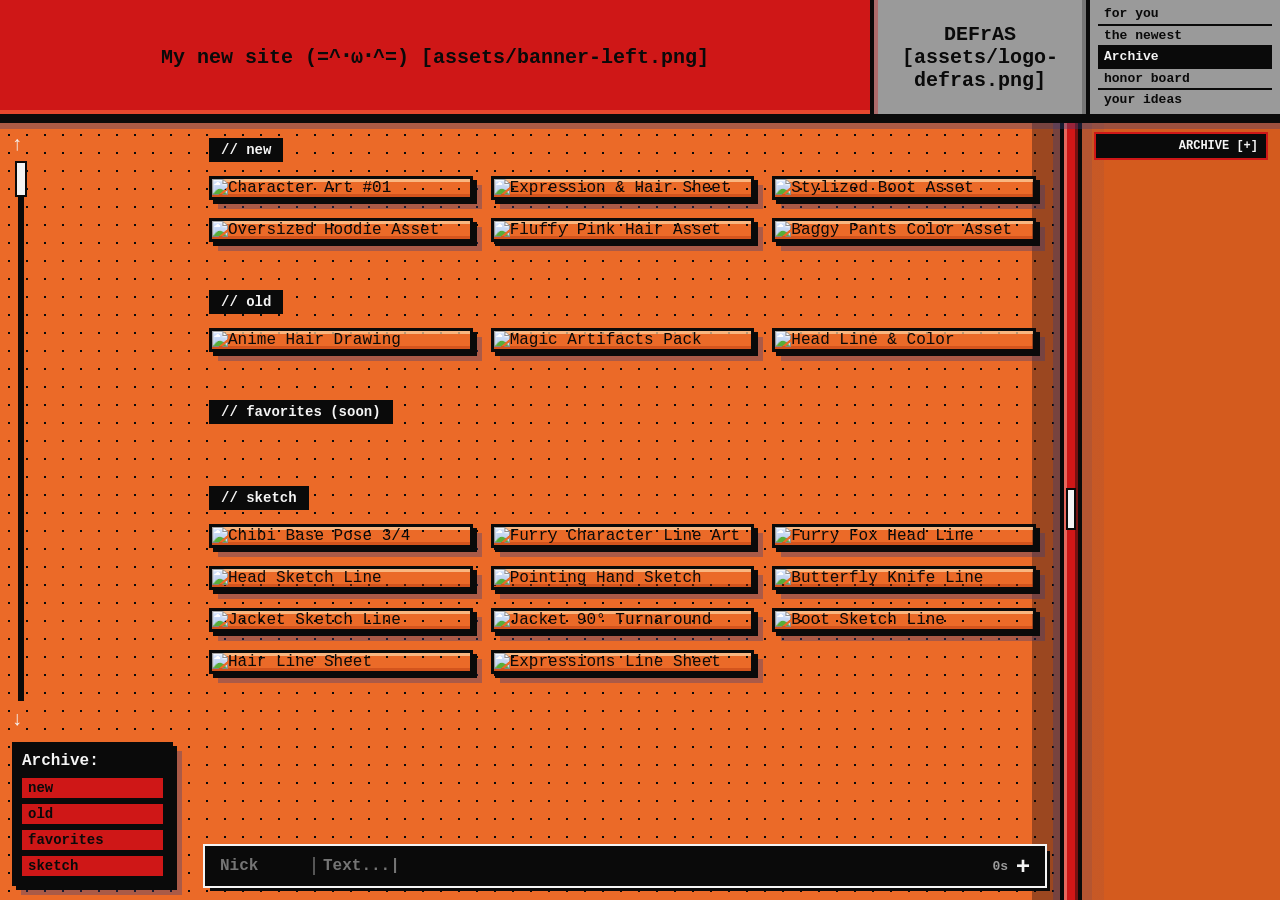
==== archive/index.html @ 842877c4 "Update site art and assets 2026-11-22_20:33" ====
<!DOCTYPE html>
<html lang="en">
<head><meta name="viewport" content="width=device-width, initial-scale=1.0" />
  <meta charset="UTF-8" />
  <meta name="viewport" content="width=device-width, initial-scale=1.0" />
  <meta name="p:domain_verify" content="158cc9ae658e4ac9b16065582bf5815c"/>
  <title>DEFrAS — 2D Art, Animations &amp; Live Zine</title>
  <meta name="description" content="2D art archive, raw sketches, animation memes and a live community guestbook by DEFrAS." />
  <style>
    :root { --orange:#eb6a28; --red:#cf1717; --gray:#9a9a9a; --black:#0a0a0a; --white:#f4f4f4; }
    * { box-sizing:border-box; margin:0; padding:0; }
    html { scroll-behavior:smooth; }
    body { background-color:var(--orange); background-image:radial-gradient(#0a0a0a 0.75px, transparent 0.75px); background-size:18px 18px; color:var(--black); font-family:"Courier New",monospace; min-height:100vh; }
    .topbar { display:grid; grid-template-columns:1fr 220px 190px; height:118px; border-bottom:4px solid var(--black); position:sticky; top:0; z-index:50; }
    .banner-slot { background:var(--red); display:flex; align-items:center; justify-content:center; overflow:hidden; }
    .logo-slot { background:var(--gray); border-left:4px solid var(--black); border-right:4px solid var(--black); display:flex; align-items:center; justify-content:center; overflow:hidden; }
    .banner-slot img, .logo-slot img { width:100%; height:100%; object-fit:cover; display:block; }
    .ph { font-weight:bold; text-align:center; padding:8px; font-size:20px; }
    .top-nav { background:var(--gray); display:flex; flex-direction:column; justify-content:center; padding:4px 8px; }
    .top-nav a { display:block; text-decoration:none; color:var(--black); font-size:13px; font-weight:bold; line-height:1.35; padding:1px 6px; border-bottom:2px solid var(--black); }
    .top-nav a:last-child { border-bottom:none; }
    .top-nav a:hover, .top-nav a.active { background:var(--black); color:var(--white); }
    .workspace { display:grid; grid-template-columns:185px 1fr 220px; min-height:calc(100vh - 118px); }
    .left-sidebar { padding:14px 12px; z-index:20; display:flex; flex-direction:column; justify-content:space-between; position:sticky; top:118px; height:calc(100vh - 118px); }
    .scroll-rail { display:flex; flex-direction:column; align-items:flex-start; gap:6px; flex:1; margin-bottom:12px; }
    .rail-btn { background:none; border:none; color:var(--white); font-size:20px; font-weight:bold; cursor:pointer; }
    .rail-line { cursor:pointer; user-select:none; width:6px; flex:1; background:var(--black); margin-left:6px; position:relative; }
    .rail-thumb { width:12px; height:36px; background:var(--white); border:2px solid var(--black); position:absolute; left:-3px; top:0; }
    .archive-box { background:var(--black); padding:10px; }
    .archive-box-title { color:var(--white); font-size:16px; font-weight:bold; margin-bottom:8px; }
    .archive-links { display:flex; flex-direction:column; gap:6px; }
    .archive-links a { display:block; background:var(--red); color:var(--black); text-decoration:none; font-weight:bold; font-size:14px; padding:2px 6px; }
    .archive-links a:hover { background:var(--white); transform:translateX(3px); }
    .gallery-feed { padding:20px 24px 90px; display:flex; flex-direction:column; gap:48px; }
    .archive-section { scroll-margin-top:140px; }
    .section-tag { display:inline-block; background:var(--black); color:var(--white); font-size:14px; font-weight:bold; padding:4px 12px; margin-bottom:14px; }
    .art-grid { display:grid; grid-template-columns:repeat(3,1fr); gap:18px; }
    .art-card { overflow:hidden; position:relative; }
    .art-card img { width:100%; height:100%; object-fit:cover; display:block; }
    .art-card-orig { aspect-ratio:16/10; background:#f58245; border:3px solid var(--black); outline:2px solid var(--black); outline-offset:-6px; cursor:pointer; display:flex; align-items:center; justify-content:center; color:var(--black); font-weight:bold; font-size:14px; transition:0.15s; }
    .art-card:hover { transform:translate(-2px,-2px); box-shadow:4px 4px 0 var(--red); }
    .right-sidebar { display:grid; grid-template-columns:18px 1fr; border-left:4px solid var(--black); position:sticky; top:118px; height:calc(100vh - 118px); }
    .red-stripe { background:var(--red); border-right:4px solid var(--black); }
    .chat-panel { padding:14px 12px 70px; overflow-y:auto; background-color:#d45b1e; }
    .chat-messages { display:flex; flex-direction:column; gap:18px; }
    .msg-header { display:flex; align-items:center; gap:8px; color:var(--white); font-weight:bold; font-size:15px; }
    .msg-avatar { width:26px; height:26px; border-radius:50%; border:2px solid var(--white); display:flex; align-items:center; justify-content:center; font-size:12px; }
    .msg-text { color:var(--white); font-size:18px; font-weight:bold; padding-left:34px; margin-top:4px; }
    .bottom-bar { position:fixed; bottom:14px; left:205px; right:235px; height:40px; background:var(--black); display:flex; align-items:center; padding:0 12px; z-index:60; border:3px solid var(--white); box-shadow:0 4px 12px rgba(0,0,0,0.6); }
    .bottom-bar input { flex:1; background:transparent; border:none; outline:none; color:var(--white); font-family:inherit; font-size:16px; font-weight:bold; }
    .bottom-bar button { background:none; border:none; color:var(--white); font-size:24px; font-weight:bold; cursor:pointer; }
    .lightbox { display:none; position:fixed; inset:0; background:rgba(10,10,10,.9); z-index:100; align-items:center; justify-content:center; padding:24px; }
    .lightbox.open { display:flex; }
    .lightbox-box { background-color:var(--orange); background-image:radial-gradient(#0a0a0a 0.75px, transparent 0.75px); background-size:18px 18px; border:4px solid var(--black); padding:20px; max-width:720px; width:100%; text-align:center; }
  </style>
<link rel="stylesheet" href="/assets/mobile.css" /><link rel="stylesheet" href="/assets/reflex.css?v=8" /></head>
<body>
  <header class="topbar">
    <div class="banner-slot">
      <img src="assets/banner-left.png" alt="My new site" onerror="this.style.display='none';this.nextElementSibling.style.display='block';"/>
      <div class="ph" style="display:none;">My new site (=^･ω･^=) [assets/banner-left.png]</div>
    </div>
    <div class="logo-slot">
      <img src="assets/logo-defras.png" alt="DEFrAS" onerror="this.style.display='none';this.nextElementSibling.style.display='block';"/>
      <div class="ph" style="display:none;">DEFrAS [assets/logo-defras.png]</div>
    </div>
    <nav class="top-nav">
      <a href="/archive" onclick="wipToast(event, 'for you')">for you</a>
      <a href="/archive" onclick="wipToast(event, 'the newest')">the newest</a>
      <a href="/archive" class="active">Archive</a>
      <a href="/archive" onclick="wipToast(event, 'honor board')">honor board</a>
      <a href="/archive" onclick="wipToast(event, 'your ideas')">your ideas</a>
    </nav>
  </header>

  <main class="workspace">
    <aside class="left-sidebar">
      <div class="scroll-rail">
        <button class="rail-btn" onclick="window.scrollTo({top:0,behavior:'smooth'})">↑</button>
        <div class="rail-line"><div class="rail-thumb" id="railThumb"></div></div>
        <button class="rail-btn" onclick="window.scrollTo({top:document.body.scrollHeight,behavior:'smooth'})">↓</button>
      </div>
      <div class="archive-box">
        <div class="archive-box-title">Archive:</div>
        <div class="archive-links">
          <a href="#new">new</a>
          <a href="#old">old</a>
          <a href="#favorites">favorites</a>
          <a href="#sketch">sketch</a>
        </div>
      </div>
    </aside>

    <div class="gallery-feed">
      <section class="archive-section" id="new">
        <div class="section-tag">// new</div>
        <div class="art-grid">
          <div class="art-card" onclick="openArt('Character Art #01', 'assets/arts/new-01.png')"><img src="assets/arts/new-01.png" alt="Character Art #01" loading="lazy" /></div>
          <div class="art-card" onclick="openArt('Expression & Hair Sheet', 'assets/arts/new-02.png')"><img src="assets/arts/new-02.png" alt="Expression & Hair Sheet" loading="lazy" /></div>
          <div class="art-card" onclick="openArt('Stylized Boot Asset', 'assets/arts/new-03.png')"><img src="assets/arts/new-03.png" alt="Stylized Boot Asset" loading="lazy" /></div>
          <div class="art-card" onclick="openArt('Oversized Hoodie Asset', 'assets/arts/new-04.png')"><img src="assets/arts/new-04.png" alt="Oversized Hoodie Asset" loading="lazy" /></div>
          <div class="art-card" onclick="openArt('Fluffy Pink Hair Asset', 'assets/arts/new-05.png')"><img src="assets/arts/new-05.png" alt="Fluffy Pink Hair Asset" loading="lazy" /></div>
          <div class="art-card" onclick="openArt('Baggy Pants Color Asset', 'assets/arts/new-06.png')"><img src="assets/arts/new-06.png" alt="Baggy Pants Color Asset" loading="lazy" /></div>
        </div>
      </section>
      <section class="archive-section" id="old">
        <div class="section-tag">// old</div>
        <div class="art-grid">
          <div class="art-card" onclick="openArt('Anime Hair Drawing', 'assets/arts/old-01.png')"><img src="assets/arts/old-01.png" alt="Anime Hair Drawing" loading="lazy" /></div>
          <div class="art-card" onclick="openArt('Magic Artifacts Pack', 'assets/arts/old-02.png')"><img src="assets/arts/old-02.png" alt="Magic Artifacts Pack" loading="lazy" /></div>
          <div class="art-card" onclick="openArt('Head Line & Color', 'assets/arts/old-03.png')"><img src="assets/arts/old-03.png" alt="Head Line & Color" loading="lazy" /></div>
        </div>
      </section>
      <section class="archive-section" id="favorites">
        <div class="section-tag">// favorites (soon)</div>
      </section>
      <section class="archive-section" id="sketch">
        <div class="section-tag">// sketch</div>
        <div class="art-grid">
          <div class="art-card" onclick="openArt('Chibi Base Pose 3/4', 'assets/arts/sketch-01.png')"><img src="assets/arts/sketch-01.png" alt="Chibi Base Pose 3/4" loading="lazy" /></div>
          <div class="art-card" onclick="openArt('Furry Character Line Art', 'assets/arts/sketch-02.png')"><img src="assets/arts/sketch-02.png" alt="Furry Character Line Art" loading="lazy" /></div>
          <div class="art-card" onclick="openArt('Furry Fox Head Line', 'assets/arts/sketch-03.png')"><img src="assets/arts/sketch-03.png" alt="Furry Fox Head Line" loading="lazy" /></div>
          <div class="art-card" onclick="openArt('Head Sketch Line', 'assets/arts/sketch-04.png')"><img src="assets/arts/sketch-04.png" alt="Head Sketch Line" loading="lazy" /></div>
          <div class="art-card" onclick="openArt('Pointing Hand Sketch', 'assets/arts/sketch-05.png')"><img src="assets/arts/sketch-05.png" alt="Pointing Hand Sketch" loading="lazy" /></div>
          <div class="art-card" onclick="openArt('Butterfly Knife Line', 'assets/arts/sketch-06.png')"><img src="assets/arts/sketch-06.png" alt="Butterfly Knife Line" loading="lazy" /></div>
          <div class="art-card" onclick="openArt('Jacket Sketch Line', 'assets/arts/sketch-07.png')"><img src="assets/arts/sketch-07.png" alt="Jacket Sketch Line" loading="lazy" /></div>
          <div class="art-card" onclick="openArt('Jacket 90° Turnaround', 'assets/arts/sketch-08.png')"><img src="assets/arts/sketch-08.png" alt="Jacket 90° Turnaround" loading="lazy" /></div>
          <div class="art-card" onclick="openArt('Boot Sketch Line', 'assets/arts/sketch-09.png')"><img src="assets/arts/sketch-09.png" alt="Boot Sketch Line" loading="lazy" /></div>
          <div class="art-card" onclick="openArt('Hair Line Sheet', 'assets/arts/sketch-10.png')"><img src="assets/arts/sketch-10.png" alt="Hair Line Sheet" loading="lazy" /></div>
          <div class="art-card" onclick="openArt('Expressions Line Sheet', 'assets/arts/sketch-11.png')"><img src="assets/arts/sketch-11.png" alt="Expressions Line Sheet" loading="lazy" /></div>
        </div>
      </section>
    </div>

    <aside class="right-sidebar">
      <div class="red-stripe"></div>
      <div class="chat-panel">
        <div class="chat-messages" id="chatList"></div>
    </aside>
  </main>

  <form class="bottom-bar">
    <input type="text" id="msgInput" placeholder="Text...|" autocomplete="off" />
    <button type="submit">+</button>
  </form>

  <div class="lightbox" id="lightbox" onclick="this.classList.remove('open')">
    <div class="lightbox-box" onclick="event.stopPropagation()">
      <img id="lightboxImg" src="" alt="" style="max-width:100%;max-height:74vh;object-fit:contain;border:3px solid #0a0a0a;background:#f4f4f4;display:block;margin:0 auto 12px;" />
      <div id="lightboxCaption" style="font-weight:bold;font-size:18px;"></div>
    </div>
  </div>

  <div id="wipToast" style="display:none;position:fixed;top:132px;right:235px;background:#0a0a0a;color:#f4f4f4;border:3px solid #cf1717;padding:10px 14px;font-weight:bold;font-size:13px;z-index:90;box-shadow:4px 4px 0 #0a0a0a;"></div>
  <script>
    let wipTimer;
    function wipToast(e, name) {
      e.preventDefault();
      const t = document.getElementById("wipToast");
      t.textContent = "// " + name + " — coming soon (WIP)";
      t.style.display = "block";
      clearTimeout(wipTimer);
      wipTimer = setTimeout(() => { t.style.display = "none"; }, 2600);
    }
    const rail = document.querySelector(".rail-line"), thumb = document.getElementById("railThumb");
    function syncThumb() {
      if (!rail || !thumb) return;
      const d = document.documentElement.scrollHeight - window.innerHeight;
      const p = d > 0 ? Math.min(1, Math.max(0, window.scrollY / d)) : 0;
      const maxTop = Math.max(0, rail.clientHeight - thumb.offsetHeight);
      thumb.style.top = (p * maxTop) + "px";
    }
    window.addEventListener("scroll", syncThumb, { passive: true });
    window.addEventListener("resize", syncThumb);
    window.addEventListener("load", syncThumb);
    let dragging = false;
    function scrub(y) {
      const r = rail.getBoundingClientRect();
      const avail = Math.max(1, r.height - thumb.offsetHeight);
      const p = Math.min(1, Math.max(0, (y - r.top - thumb.offsetHeight / 2) / avail));
      const d = document.documentElement.scrollHeight - window.innerHeight;
      window.scrollTo({ top: p * d, behavior: "auto" });
    }
    rail.addEventListener("mousedown", e => { e.preventDefault(); dragging = true; scrub(e.clientY); });
    window.addEventListener("mousemove", e => { if (dragging) { e.preventDefault(); scrub(e.clientY); } });
    window.addEventListener("mouseup", () => { dragging = false; });
    setInterval(syncThumb, 500);
    syncThumb();
    function openArt(l,src){const img=document.getElementById('lightboxImg');if(img){if(src){img.src=src;img.style.display='block';}else{img.style.display='none';}}document.getElementById('lightboxCaption').textContent='DEFrAS Archive — '+l;document.getElementById('lightbox').classList.add('open');}else{img.style.display='none';}document.getElementById('lightboxCaption').textContent='DEFrAS Archive — '+l;document.getElementById('lightbox').classList.add('open');}
    </script>
<script src="/assets/chat.js?v=45"></script></body>
</html>
---- assets/mobile.css ----
@media screen and (max-width: 820px) {
  .topbar { grid-template-columns: 1fr 115px !important; height: auto !important; }
  .banner-slot, .logo-slot { height: 74px !important; }
  .logo-slot { border-right: none !important; }
  .top-nav { grid-column: 1 / -1 !important; flex-direction: row !important; flex-wrap: wrap !important; justify-content: space-around !important; border-top: 3px solid #0a0a0a !important; padding: 6px 4px !important; gap: 4px !important; }
  .top-nav a { border-bottom: none !important; border: 2px solid #0a0a0a !important; font-size: 13px !important; padding: 3px 8px !important; }
  .workspace { display: block !important; }
  .left-sidebar { position: sticky !important; top: 110px !important; height: auto !important; z-index: 40 !important; padding: 8px 10px !important; background: #eb6a28 !important; border-bottom: 3px solid #0a0a0a !important; }
  .scroll-rail { display: none !important; }
  .archive-box { padding: 6px 10px !important; display: flex !important; align-items: center !important; gap: 8px !important; }
  .archive-box-title { margin-bottom: 0 !important; font-size: 14px !important; }
  .archive-links { flex-direction: row !important; flex-wrap: wrap !important; gap: 6px !important; }
  .gallery-feed { padding: 16px 14px 28px !important; gap: 32px !important; }
  .art-grid { grid-template-columns: 1fr !important; gap: 16px !important; }
  .right-sidebar { position: static !important; height: 360px !important; border-left: none !important; border-top: 4px solid #0a0a0a !important; grid-template-columns: 12px 1fr !important; }
  .bottom-bar { position: fixed !important; bottom: 0 !important; left: 0 !important; right: 0 !important; width: 100% !important; height: 58px !important; padding: 0 14px !important; border-left: none !important; border-right: none !important; border-bottom: none !important; border-top: 3px solid #f4f4f4 !important; }
  .bottom-bar input { font-size: 16px !important; }
  .bottom-bar button { font-size: 30px !important; padding-left: 10px !important; }
}
---- assets/reflex.css ----
/* Физика света и 2-уровневая глубина теней (фон vs приподнятые карточки, как на эскизе в Krita) */
.topbar { box-shadow: 0 5px 0 #0a0a0a, 0 11px 0 rgba(54, 62, 125, 0.35); }
.banner-slot { box-shadow: inset 0 -4px 0 rgba(255, 130, 75, 0.45); }
.logo-slot { box-shadow: inset 4px 0 0 rgba(207, 23, 23, 0.35), inset -4px 0 0 rgba(10, 10, 10, 0.25); }

/* Красная шторка чата: матовый блик слева */
.red-stripe {
  box-shadow: inset 3px 0 0 rgba(255, 190, 170, 0.48), inset -3px 0 0 rgba(10, 10, 10, 0.45) !important;
}

/* Длинная тень на нижнем уровне фона (под карточками, z-index: 1) */
.right-sidebar::before {
  content: "";
  position: absolute;
  top: 0; bottom: 0; left: 0; width: 0;
  background: rgba(54, 62, 125, 0.34);
  mix-blend-mode: multiply;
  pointer-events: none;
  z-index: 1;
}

/* Короткая тень на верхнем уровне приподнятых карточек (ближе к шторке, z-index: 6) */
.right-sidebar::after {
  content: "";
  position: absolute;
  top: 0; bottom: 0; left: -11px; width: 11px;
  background: rgba(54, 62, 125, 0.35);
  mix-blend-mode: multiply;
  pointer-events: none;
  z-index: 6;
}

/* Слабая тень внутри самого чата справа (по законам освещения) */
.chat-panel {
  background-image: linear-gradient(to right, rgba(54, 62, 125, 0.20) 0 10px, rgba(54, 62, 125, 0.08) 10px 22px, transparent 22px) !important;
}

/* Приподнятые карточки с чёткой ступенчатой тенью */
.art-card {
  position: relative;
  z-index: 3;
  outline: none !important;
  border: 3px solid #0a0a0a !important;
  box-shadow: inset 0 3px 0 rgba(255, 215, 165, 0.7), inset 0 -3px 0 rgba(165, 45, 10, 0.35), 4px 4px 0 #0a0a0a, 9px 9px 0 rgba(54, 62, 125, 0.36) !important;
}
.art-card:hover {
  transform: translate(-3px, -3px) !important;
  box-shadow: inset 0 3px 0 rgba(255, 225, 180, 0.85), 6px 6px 0 #cf1717, 12px 12px 0 rgba(54, 62, 125, 0.45) !important;
}
.archive-box {
  box-shadow: 4px 4px 0 #0a0a0a, 9px 9px 0 rgba(54, 62, 125, 0.36) !important;
}
.bottom-bar {
  border: 3px solid #0a0a0a !important;
  box-shadow: 0 0 0 2px #f4f4f4, 5px 5px 0 #0a0a0a !important;
}
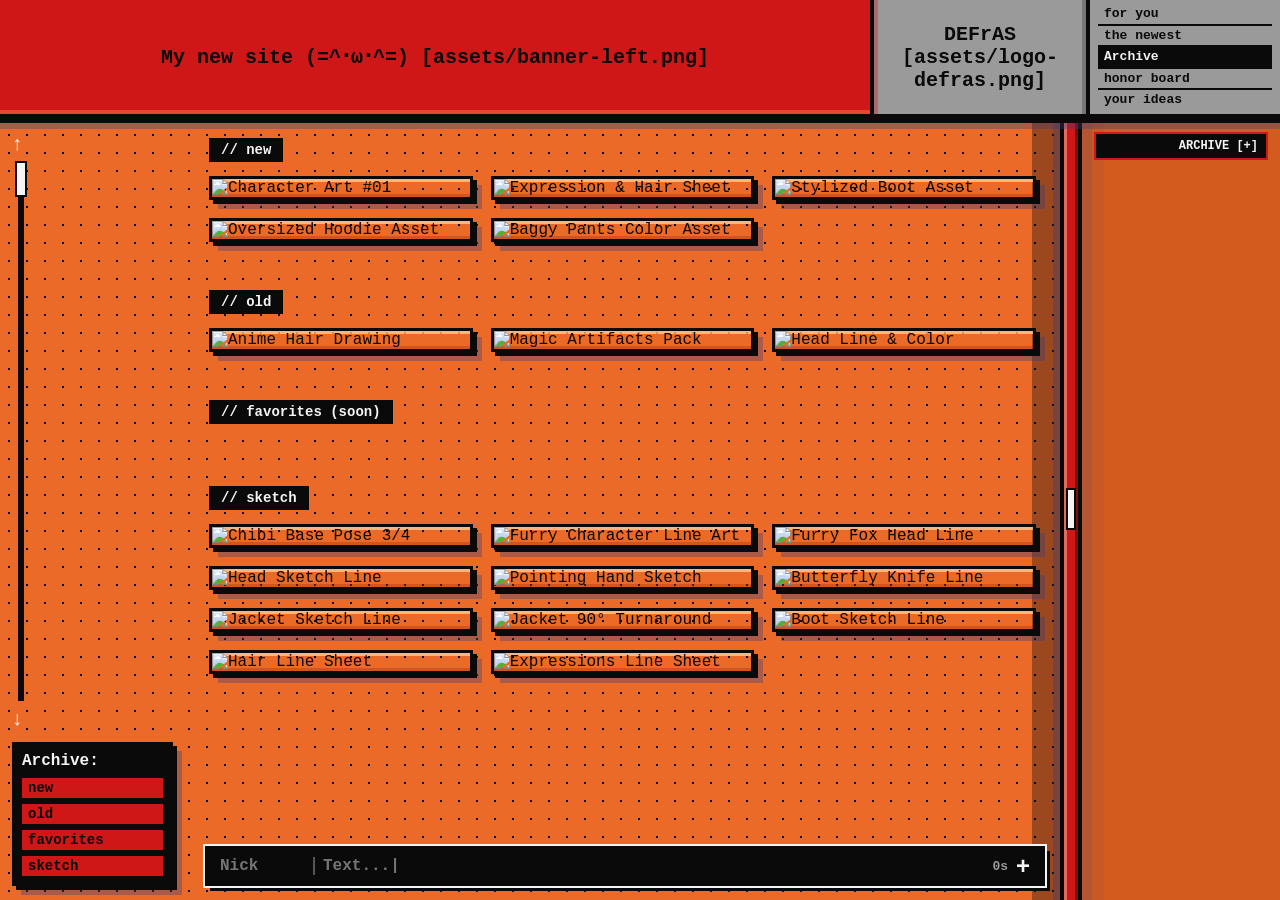
==== commit 40c7686a: "Update site art and assets 2026-11-22_20:37" ====
--- a/archive/index.html
+++ b/archive/index.html
@@ -25,7 +25,7 @@
     .scroll-rail { display:flex; flex-direction:column; align-items:flex-start; gap:6px; flex:1; margin-bottom:12px; }
     .rail-btn { background:none; border:none; color:var(--white); font-size:20px; font-weight:bold; cursor:pointer; }
     .rail-line { cursor:pointer; user-select:none; width:6px; flex:1; background:var(--black); margin-left:6px; position:relative; }
-    .rail-thumb { width:12px; height:36px; background:var(--white); border:2px solid var(--black); position:absolute; left:-3px; top:0; }
+    .rail-thumb { z-index:2; pointer-events:none;  width:12px; height:36px; background:var(--white); border:2px solid var(--black); position:absolute; left:-3px; top:0; }
     .archive-box { background:var(--black); padding:10px; }
     .archive-box-title { color:var(--white); font-size:16px; font-weight:bold; margin-bottom:8px; }
     .archive-links { display:flex; flex-direction:column; gap:6px; }
@@ -99,7 +99,6 @@
           <div class="art-card" onclick="openArt('Expression & Hair Sheet', 'assets/arts/new-02.png')"><img src="assets/arts/new-02.png" alt="Expression & Hair Sheet" loading="lazy" /></div>
           <div class="art-card" onclick="openArt('Stylized Boot Asset', 'assets/arts/new-03.png')"><img src="assets/arts/new-03.png" alt="Stylized Boot Asset" loading="lazy" /></div>
           <div class="art-card" onclick="openArt('Oversized Hoodie Asset', 'assets/arts/new-04.png')"><img src="assets/arts/new-04.png" alt="Oversized Hoodie Asset" loading="lazy" /></div>
-          <div class="art-card" onclick="openArt('Fluffy Pink Hair Asset', 'assets/arts/new-05.png')"><img src="assets/arts/new-05.png" alt="Fluffy Pink Hair Asset" loading="lazy" /></div>
           <div class="art-card" onclick="openArt('Baggy Pants Color Asset', 'assets/arts/new-06.png')"><img src="assets/arts/new-06.png" alt="Baggy Pants Color Asset" loading="lazy" /></div>
         </div>
       </section>
@@ -152,41 +151,69 @@
   </div>
 
   <div id="wipToast" style="display:none;position:fixed;top:132px;right:235px;background:#0a0a0a;color:#f4f4f4;border:3px solid #cf1717;padding:10px 14px;font-weight:bold;font-size:13px;z-index:90;box-shadow:4px 4px 0 #0a0a0a;"></div>
-  <script>
+      <script>
     let wipTimer;
     function wipToast(e, name) {
       e.preventDefault();
       const t = document.getElementById("wipToast");
+      if (!t) return;
       t.textContent = "// " + name + " — coming soon (WIP)";
       t.style.display = "block";
       clearTimeout(wipTimer);
       wipTimer = setTimeout(() => { t.style.display = "none"; }, 2600);
     }
-    const rail = document.querySelector(".rail-line"), thumb = document.getElementById("railThumb");
+
+    const rail = document.querySelector(".rail-line");
+    const thumb = document.getElementById("railThumb");
+    let dragging = false;
+    let currentThumbY = 0;
+
     function syncThumb() {
+      if (rail && thumb) {
+        const doc = document.documentElement;
+        const scrollTop = window.pageYOffset || doc.scrollTop || document.body.scrollTop || 0;
+        const maxScroll = Math.max(1, doc.scrollHeight - window.innerHeight);
+        const p = Math.min(1, Math.max(0, scrollTop / maxScroll));
+        const track = Math.max(0, rail.clientHeight - thumb.offsetHeight);
+        const targetY = p * track;
+        currentThumbY += (targetY - currentThumbY) * 0.18;
+        if (Math.abs(targetY - currentThumbY) < 0.1) currentThumbY = targetY;
+        thumb.style.transform = "translateY(" + currentThumbY.toFixed(2) + "px)";
+      }
+      requestAnimationFrame(syncThumb);
+    }
+    requestAnimationFrame(syncThumb);
+
+    function scrub(y, smooth) {
       if (!rail || !thumb) return;
-      const d = document.documentElement.scrollHeight - window.innerHeight;
-      const p = d > 0 ? Math.min(1, Math.max(0, window.scrollY / d)) : 0;
-      const maxTop = Math.max(0, rail.clientHeight - thumb.offsetHeight);
-      thumb.style.top = (p * maxTop) + "px";
-    }
-    window.addEventListener("scroll", syncThumb, { passive: true });
-    window.addEventListener("resize", syncThumb);
-    window.addEventListener("load", syncThumb);
-    let dragging = false;
-    function scrub(y) {
       const r = rail.getBoundingClientRect();
-      const avail = Math.max(1, r.height - thumb.offsetHeight);
-      const p = Math.min(1, Math.max(0, (y - r.top - thumb.offsetHeight / 2) / avail));
-      const d = document.documentElement.scrollHeight - window.innerHeight;
-      window.scrollTo({ top: p * d, behavior: "auto" });
-    }
-    rail.addEventListener("mousedown", e => { e.preventDefault(); dragging = true; scrub(e.clientY); });
-    window.addEventListener("mousemove", e => { if (dragging) { e.preventDefault(); scrub(e.clientY); } });
+      const track = Math.max(1, r.height - thumb.offsetHeight);
+      const p = Math.min(1, Math.max(0, (y - r.top - thumb.offsetHeight / 2) / track));
+      const maxScroll = Math.max(0, document.documentElement.scrollHeight - window.innerHeight);
+      window.scrollTo({ top: p * maxScroll, behavior: smooth ? "smooth" : "auto" });
+    }
+
+    if (rail) {
+      rail.addEventListener("mousedown", e => {
+        dragging = true;
+        scrub(e.clientY, true);
+        e.preventDefault();
+      });
+    }
+    window.addEventListener("mousemove", e => { if (dragging) scrub(e.clientY, false); });
     window.addEventListener("mouseup", () => { dragging = false; });
-    setInterval(syncThumb, 500);
-    syncThumb();
-    function openArt(l,src){const img=document.getElementById('lightboxImg');if(img){if(src){img.src=src;img.style.display='block';}else{img.style.display='none';}}document.getElementById('lightboxCaption').textContent='DEFrAS Archive — '+l;document.getElementById('lightbox').classList.add('open');}else{img.style.display='none';}document.getElementById('lightboxCaption').textContent='DEFrAS Archive — '+l;document.getElementById('lightbox').classList.add('open');}
-    </script>
+
+    function openArt(l, src) {
+      const img = document.getElementById("lightboxImg");
+      if (img) {
+        if (src) { img.src = src; img.style.display = "block"; }
+        else { img.style.display = "none"; }
+      }
+      const cap = document.getElementById("lightboxCaption");
+      if (cap) cap.textContent = "DEFrAS Archive — " + l;
+      const lb = document.getElementById("lightbox");
+      if (lb) lb.classList.add("open");
+    }
+  </script>
 <script src="/assets/chat.js?v=45"></script></body>
 </html>
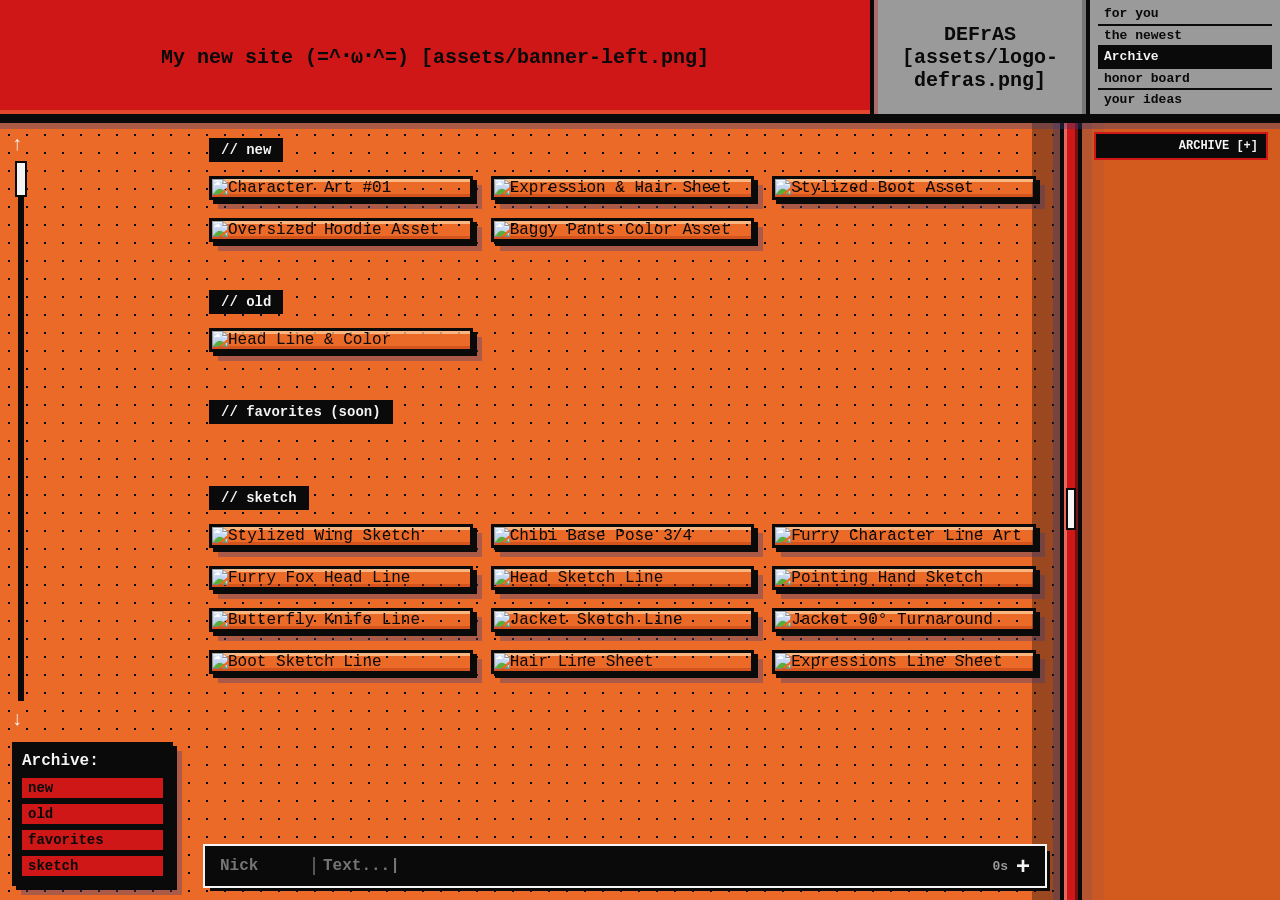
==== commit e4ff83dd: "Update site art and assets 2026-11-22_20:38" ====
--- a/archive/index.html
+++ b/archive/index.html
@@ -105,8 +105,6 @@
       <section class="archive-section" id="old">
         <div class="section-tag">// old</div>
         <div class="art-grid">
-          <div class="art-card" onclick="openArt('Anime Hair Drawing', 'assets/arts/old-01.png')"><img src="assets/arts/old-01.png" alt="Anime Hair Drawing" loading="lazy" /></div>
-          <div class="art-card" onclick="openArt('Magic Artifacts Pack', 'assets/arts/old-02.png')"><img src="assets/arts/old-02.png" alt="Magic Artifacts Pack" loading="lazy" /></div>
           <div class="art-card" onclick="openArt('Head Line & Color', 'assets/arts/old-03.png')"><img src="assets/arts/old-03.png" alt="Head Line & Color" loading="lazy" /></div>
         </div>
       </section>
@@ -116,6 +114,7 @@
       <section class="archive-section" id="sketch">
         <div class="section-tag">// sketch</div>
         <div class="art-grid">
+          <div class="art-card" onclick="openArt('Stylized Wing Sketch', 'assets/arts/sketch-wing.png')"><img src="assets/arts/sketch-wing.png" alt="Stylized Wing Sketch" loading="lazy" /></div>
           <div class="art-card" onclick="openArt('Chibi Base Pose 3/4', 'assets/arts/sketch-01.png')"><img src="assets/arts/sketch-01.png" alt="Chibi Base Pose 3/4" loading="lazy" /></div>
           <div class="art-card" onclick="openArt('Furry Character Line Art', 'assets/arts/sketch-02.png')"><img src="assets/arts/sketch-02.png" alt="Furry Character Line Art" loading="lazy" /></div>
           <div class="art-card" onclick="openArt('Furry Fox Head Line', 'assets/arts/sketch-03.png')"><img src="assets/arts/sketch-03.png" alt="Furry Fox Head Line" loading="lazy" /></div>
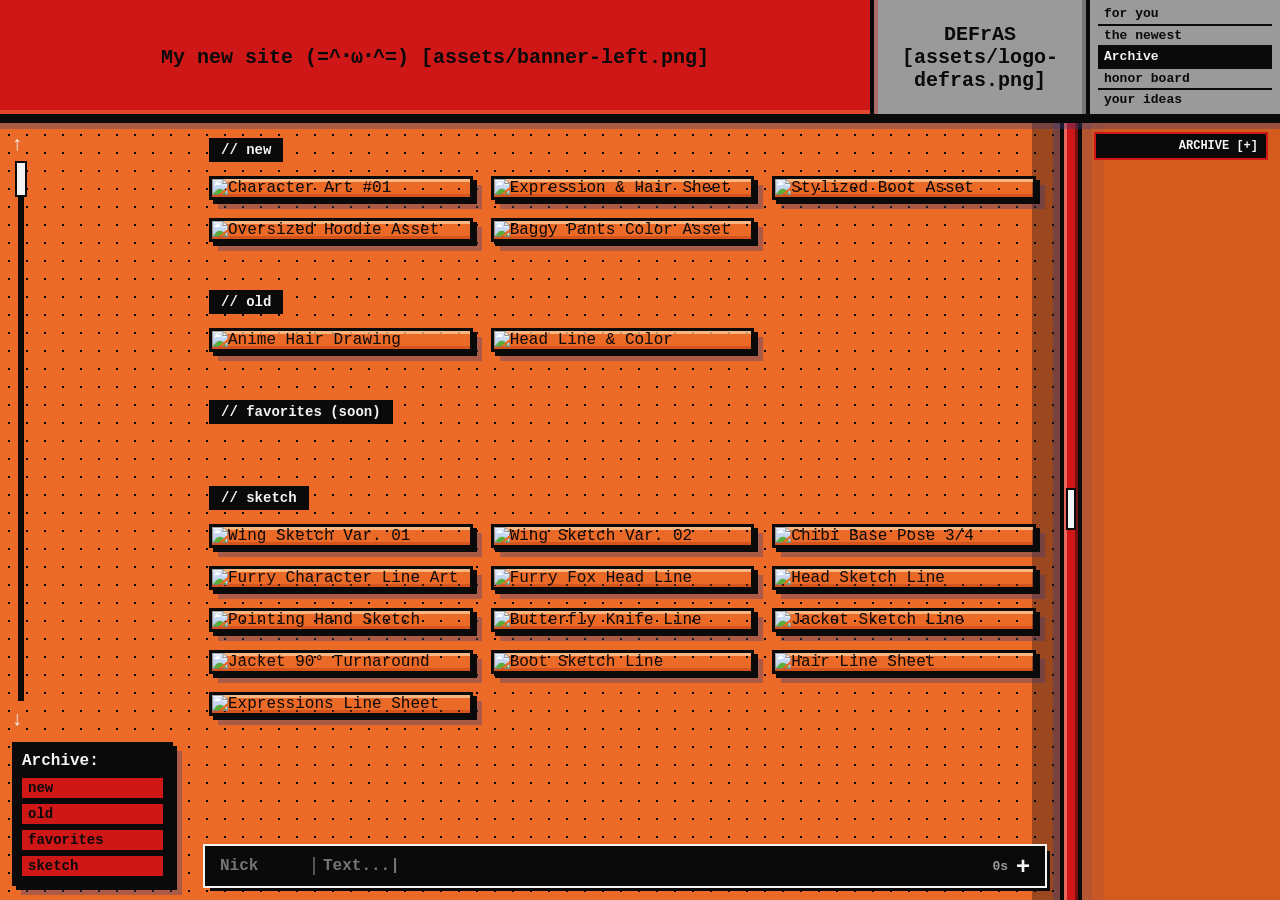
==== commit 61473191: "Update site art and assets 2026-11-22_20:42" ====
--- a/archive/index.html
+++ b/archive/index.html
@@ -105,6 +105,7 @@
       <section class="archive-section" id="old">
         <div class="section-tag">// old</div>
         <div class="art-grid">
+          <div class="art-card" onclick="openArt('Anime Hair Drawing', 'assets/arts/old-hair-color.png')"><img src="assets/arts/old-hair-color.png" alt="Anime Hair Drawing" loading="lazy" /></div>
           <div class="art-card" onclick="openArt('Head Line & Color', 'assets/arts/old-03.png')"><img src="assets/arts/old-03.png" alt="Head Line & Color" loading="lazy" /></div>
         </div>
       </section>
@@ -114,7 +115,8 @@
       <section class="archive-section" id="sketch">
         <div class="section-tag">// sketch</div>
         <div class="art-grid">
-          <div class="art-card" onclick="openArt('Stylized Wing Sketch', 'assets/arts/sketch-wing.png')"><img src="assets/arts/sketch-wing.png" alt="Stylized Wing Sketch" loading="lazy" /></div>
+          <div class="art-card" onclick="openArt('Wing Sketch Var. 01', 'assets/arts/sketch-wing-1.png')"><img src="assets/arts/sketch-wing-1.png" alt="Wing Sketch Var. 01" loading="lazy" /></div>
+          <div class="art-card" onclick="openArt('Wing Sketch Var. 02', 'assets/arts/sketch-wing-2.png')"><img src="assets/arts/sketch-wing-2.png" alt="Wing Sketch Var. 02" loading="lazy" /></div>
           <div class="art-card" onclick="openArt('Chibi Base Pose 3/4', 'assets/arts/sketch-01.png')"><img src="assets/arts/sketch-01.png" alt="Chibi Base Pose 3/4" loading="lazy" /></div>
           <div class="art-card" onclick="openArt('Furry Character Line Art', 'assets/arts/sketch-02.png')"><img src="assets/arts/sketch-02.png" alt="Furry Character Line Art" loading="lazy" /></div>
           <div class="art-card" onclick="openArt('Furry Fox Head Line', 'assets/arts/sketch-03.png')"><img src="assets/arts/sketch-03.png" alt="Furry Fox Head Line" loading="lazy" /></div>
